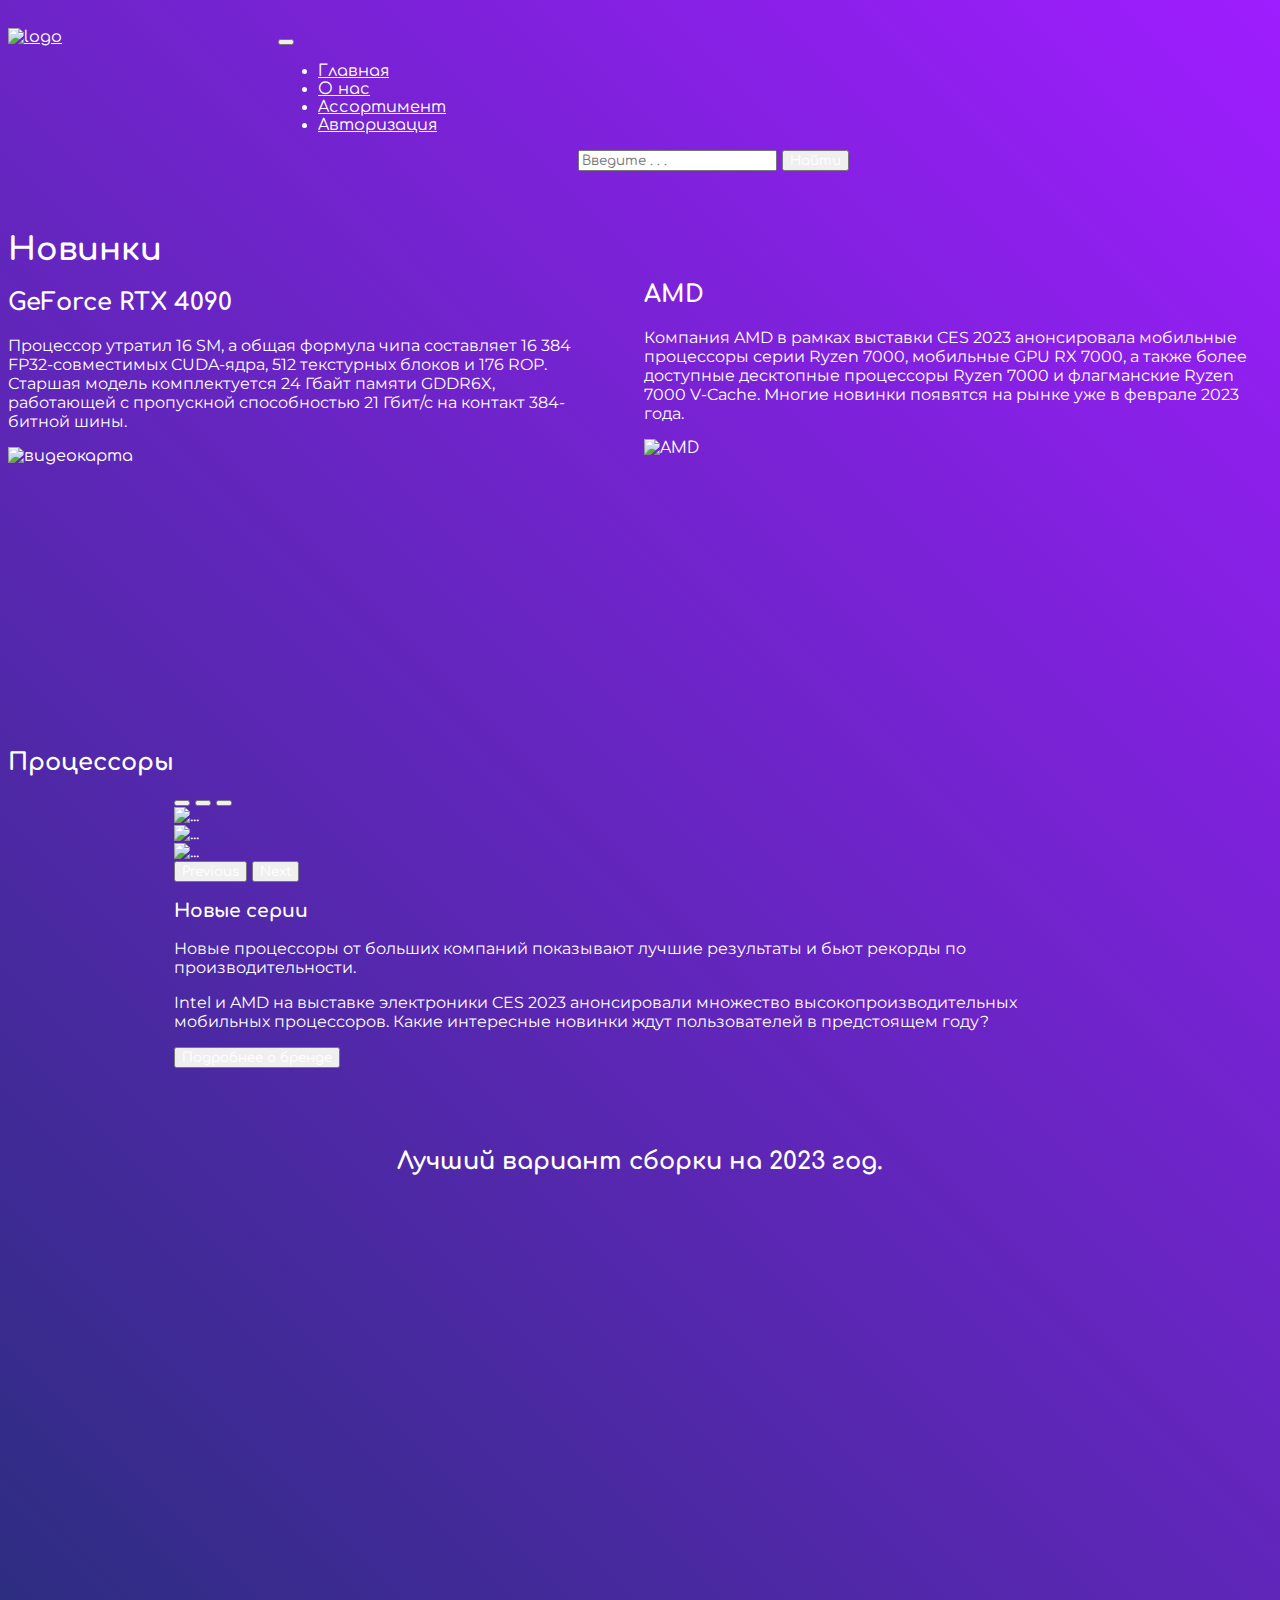
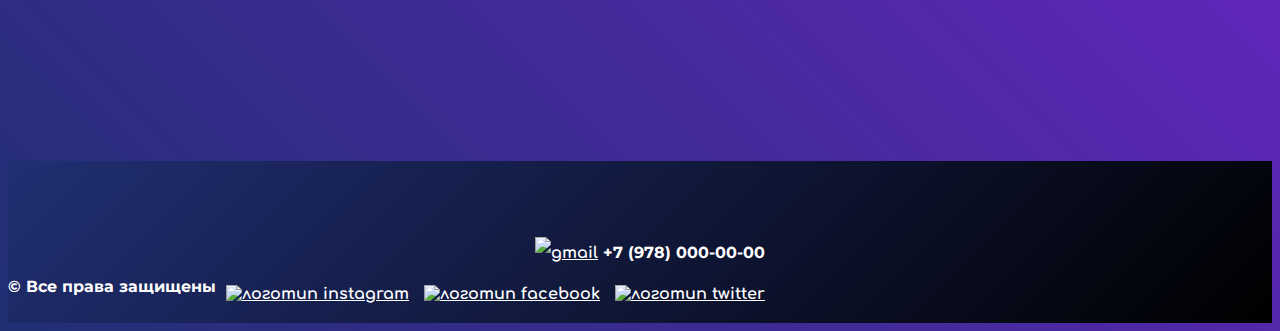
==== index.html @ 264ab77d "текст коммита" ====
<!DOCTYPE html>
<html lang="ru">
<head>
    <link rel="stylesheet" href="css/style.css">
    <meta charset="UTF-8">
    <meta http-equiv="X-UA-Compatible" content="IE=edge">
    <meta name="viewport" content="width=device-width, initial-scale=1.0">
    <link rel="shortcut icon" href="source/img/logoipsum-282.svg"/>
    <title>
       NetPC 
    </title>
    <link href="https://cdn.jsdelivr.net/npm/bootstrap@5.3.0-alpha1/dist/css/bootstrap.min.css" rel="stylesheet" integrity="sha384-GLhlTQ8iRABdZLl6O3oVMWSktQOp6b7In1Zl3/Jr59b6EGGoI1aFkw7cmDA6j6gD" crossorigin="anonymous">
</head>
<body>
    <header>
        <div class="container">
        <a class="logo_img" href="index.html"><img src="source/img/Frame 1.png" alt="logo"></a>
            <nav class="navbar navbar-expand">
                <div class="container-fluid">
                  <button class="navbar-toggler" type="button" data-bs-toggle="collapse" data-bs-target="#navbarTogglerDemo01" aria-controls="navbarTogglerDemo01" aria-expanded="false" aria-label="Toggle navigation">
                    <span class="navbar-toggler-icon"></span>
                  </button>
                  <div class="collapse navbar-collapse" id="navbarTogglerDemo01">
                    <ul class="navbar-nav me-auto mb-2 mb-lg-0">
                      <li class="nav-item">
                        <a class="nav-link active text-light" aria-current="page" href="#">Главная</a>
                      </li>
                      <li class="nav-item">
                        <a class="nav-link text-light" aria-current="page" href="html/about.html">О нас</a>
                      </li>
                      <li class="nav-item">
                        <a class="nav-link text-light" href="html/range.html">Ассортимент</a>
                      </li>
                      <li class="nav-item">
                        <a class="nav-link text-light" aria-current="page" href="html/authorization.html">Авторизация</a>
                      </li>
                    </ul>
                    <div class="search_padding">
                    <form class="d-flex" role="search">
                      <input class="form-control me-2" type="search" placeholder="Введите . . ." aria-label="Search">
                      <button class="btn btn-outline-light" type="submit">Найти</button>
                    </form>
                </div>
                  </div>
                </div>
              </nav>
    </header>
    <main>
        <section>
            
            <div class="container">
                
                <div class="videocard">
                <div class="about_geforce">
                    <h1>Новинки</h1>
                    <h2>GeForce RTX 4090</h2>
                    <p>Процессор утратил 16 SM, а общая формула чипа составляет 16 384 FP32-совместимых CUDA-ядра, 512 текстурных блоков и 176 ROP. Старшая модель комплектуется 24 Гбайт памяти GDDR6X, работающей с пропускной способностью 21 Гбит/с на контакт 384-битной шины.</p>
                    <div class="section_geforce--img"><img src="source/img/geforce-rtx-4090-product-photo-001-1-1030x451.png" alt="видеокарта">
                </div>
                </div>
                <div class="about_AMD">
                    <h2>AMD</h2>
                    <p>Компания AMD в рамках выставки CES 2023 анонсировала мобильные процессоры серии Ryzen 7000, мобильные GPU RX 7000, а также более доступные десктопные процессоры Ryzen 7000 и флагманские Ryzen 7000 V-Cache. Многие новинки появятся на рынке уже в феврале 2023 года.</p>
                    <div class="section_amd--img"><img src="source/img/amd_radeon_7000_rdna_3_rdna_2.jpg" alt="AMD"></div>
            </div>
        </div>
    </div>
            </div>
        </section>
        <section>
            <div class="container">
                    <h2>Процессоры</h2>
                    <div class="command-wrapper">
                        <div id="carouselExampleAutoplaying" class="carousel slide" data-bs-ride="carousel">
                            <div class="carousel-indicators">
                                <button type="button" data-bs-target="#carouselExampleIndicators" data-bs-slide-to="0" class="active" aria-current="true" aria-label="Slide 1"></button>
                                <button type="button" data-bs-target="#carouselExampleIndicators" data-bs-slide-to="1" aria-label="Slide 2"></button>
                                <button type="button" data-bs-target="#carouselExampleIndicators" data-bs-slide-to="2" aria-label="Slide 3"></button>
                            </div>
                            <div class="carousel-inner">
                            <div class="carousel-item active">
                                <img src="source/img/Без имени-3.png" class="d-block w-100" alt="...">
                            </div>
                            <div class="carousel-item">
                                <img src="source/img/intel_proc (1).png" class="d-block w-100" alt="...">
                            </div>
                            <div class="carousel-item">
                                <img src="source/img/CES.png" class="d-block w-100" alt="...">
                            </div>
                            </div>
                            <button class="carousel-control-prev" type="button" data-bs-target="#carouselExampleAutoplaying" data-bs-slide="prev">
                            <span class="carousel-control-prev-icon" aria-hidden="true"></span>
                            <span class="visually-hidden">Previous</span>
                            </button>
                            <button class="carousel-control-next" type="button" data-bs-target="#carouselExampleAutoplaying" data-bs-slide="next">
                            <span class="carousel-control-next-icon" aria-hidden="true"></span>
                            <span class="visually-hidden">Next</span>
                            </button>
                        </div>
                        <div class="command-text-wrapper">
                            <h3>Новые серии</h3>
                            <p class="section-command__text--first">Новые процессоры от больших компаний показывают лучшие результаты и бьют рекорды по производительности.</p>
                            <p class="section-command__text--second">Intel и AMD на выставке электроники CES 2023 анонсировали множество высокопроизводительных мобильных процессоров. Какие интересные новинки ждут пользователей в предстоящем году?</p>
                            <a href="https://www.amd.com/en/"><button class="btn btn-outline-light">Подробнее о бренде</button></a>
                        </div>
                    </div>
                </div>
            </div>
        </section>
        <section>
            <div class="container">
                <div class="section_assembly">
                <h2>Лучший вариант сборки на 2023 год.</h2>
                <iframe class="section_video" width="902" height="516" src="https://www.youtube.com/embed/U6rtLWLhX14" title="Сборка ПК за 500000 ₽. Февраль 2023 года. Лучший игровой компьютер [INTEL & AMD]" frameborder="0" allow="accelerometer; autoplay; clipboard-write; encrypted-media; gyroscope; picture-in-picture; web-share" allowfullscreen></iframe>
            </div>
            </div>
        </section>
    </main>
    <footer>
        <div class="container">
    <div class="footer-content-wrapper">
        <div class="rights-wrapper">
            <p class="footer__text--rights">© Все права защищены
                
            </p>
        </div>
    
        <div class="footer-cantact-wrapper">
            <p>
                <a href="https://gmail.com"><img src="source/img/mailing-service-email.png" alt="gmail"></a>
                +7 (978) 000-00-00 <br>
                
            </p>
            <div class="icons-wrapper">
                
                <a href="https://instagram.com"><img src="source/img/computer-logo-instagram.png" alt="логотип instagram"></a>
                <a href="https://facebook.com"><img src="source/img/computer-logo-facebook-2.png" alt="логотип facebook"></a>
                <a href="https://twitter.com"><img src="source/img/computer-logo-twitter.png" alt="логотип twitter"></a>
            </div>
        </div>
    </div>
    </div>
    </footer>
    <script src="https://cdn.jsdelivr.net/npm/bootstrap@5.3.0-alpha1/dist/js/bootstrap.bundle.min.js" integrity="sha384-w76AqPfDkMBDXo30jS1Sgez6pr3x5MlQ1ZAGC+nuZB+EYdgRZgiwxhTBTkF7CXvN" crossorigin="anonymous"></script>
</body>
</html>
---- css/style.css ----
@import url('https://fonts.googleapis.com/css2?family=Comfortaa:wght@400;700&display=swap');
@import url('https://fonts.googleapis.com/css2?family=Montserrat:wght@400;700&display=swap');
@import url('https://fonts.googleapis.com/css2?family=Kanit:wght@400;700&display=swap');
*{
    font-family: 'Comfortaa', cursive;
    color: white;
}
p{
    font-family: 'Montserrat', sans-serif;
}
body{
    background: rgb(32,47,115);
    background: linear-gradient(45deg, rgba(32,47,115,1) 0%, rgba(159,29,255,1) 100%);
    background-repeat: no-repeat;
}
footer{
    background: rgb(32,47,115);
    background: linear-gradient(135deg, rgba(32,47,115,1) 0%, rgba(0,0,0,1) 100%);
    max-height: 300px;
}
.navbar{
    color: white;
}
.header_nav_list{
    display: flex;
    list-style-type: none;
}
.logo_img{
    display: flex;
    height: 120px;
    width: 120px;
    padding-right: 150px;
}
.header_nav_list {
    float: left;
}
.header_nav_list{
    display: flex;
    padding-left: 20px;
}
.container{
    display: flex;
    max-width: 1400px;
    padding:  20px 0px;
}
.section_geforce--img{
    display: flex;
    width: 300px;
    height: 200px;
}
.section_amd--img{
    display: flex;
    width: 400px;
    height: 250px;
}
.videocard{
    display: flex;
}
.about_AMD{
    margin-left: 50px;
    margin-top: 50px;
}
.search_padding{
    padding-left: 300px;
}
.carousel-item{
    max-height: 500px;
}
.command-wrapper{
    padding-right: 250px;
    padding-top: 60px;
}
.section_assembly{
    display: flex;
    flex-wrap: wrap;
    justify-content: center;
    padding-top: 20px;
    padding-bottom: 30px;
}
.section_video{
    border-radius: 30px;
    display: flex;
    flex-wrap: wrap;
    justify-content: center;
}
.footer__text--rights{
    margin-bottom: 0px;
}
.footer__text--rights{
    margin-bottom: 0px;
}
.footer-cantact-wrapper{
    text-align: right;
}
.footer-content-wrapper .icons-wrapper img{
    padding-left: 10px;
}
.footer-content-wrapper p{
    line-height: 200%;
}
.footer-content-wrapper{
    display: flex;
    justify-content: space-between;
    align-items: flex-end;
    margin-top: 40px;
    font-weight: 700;
}
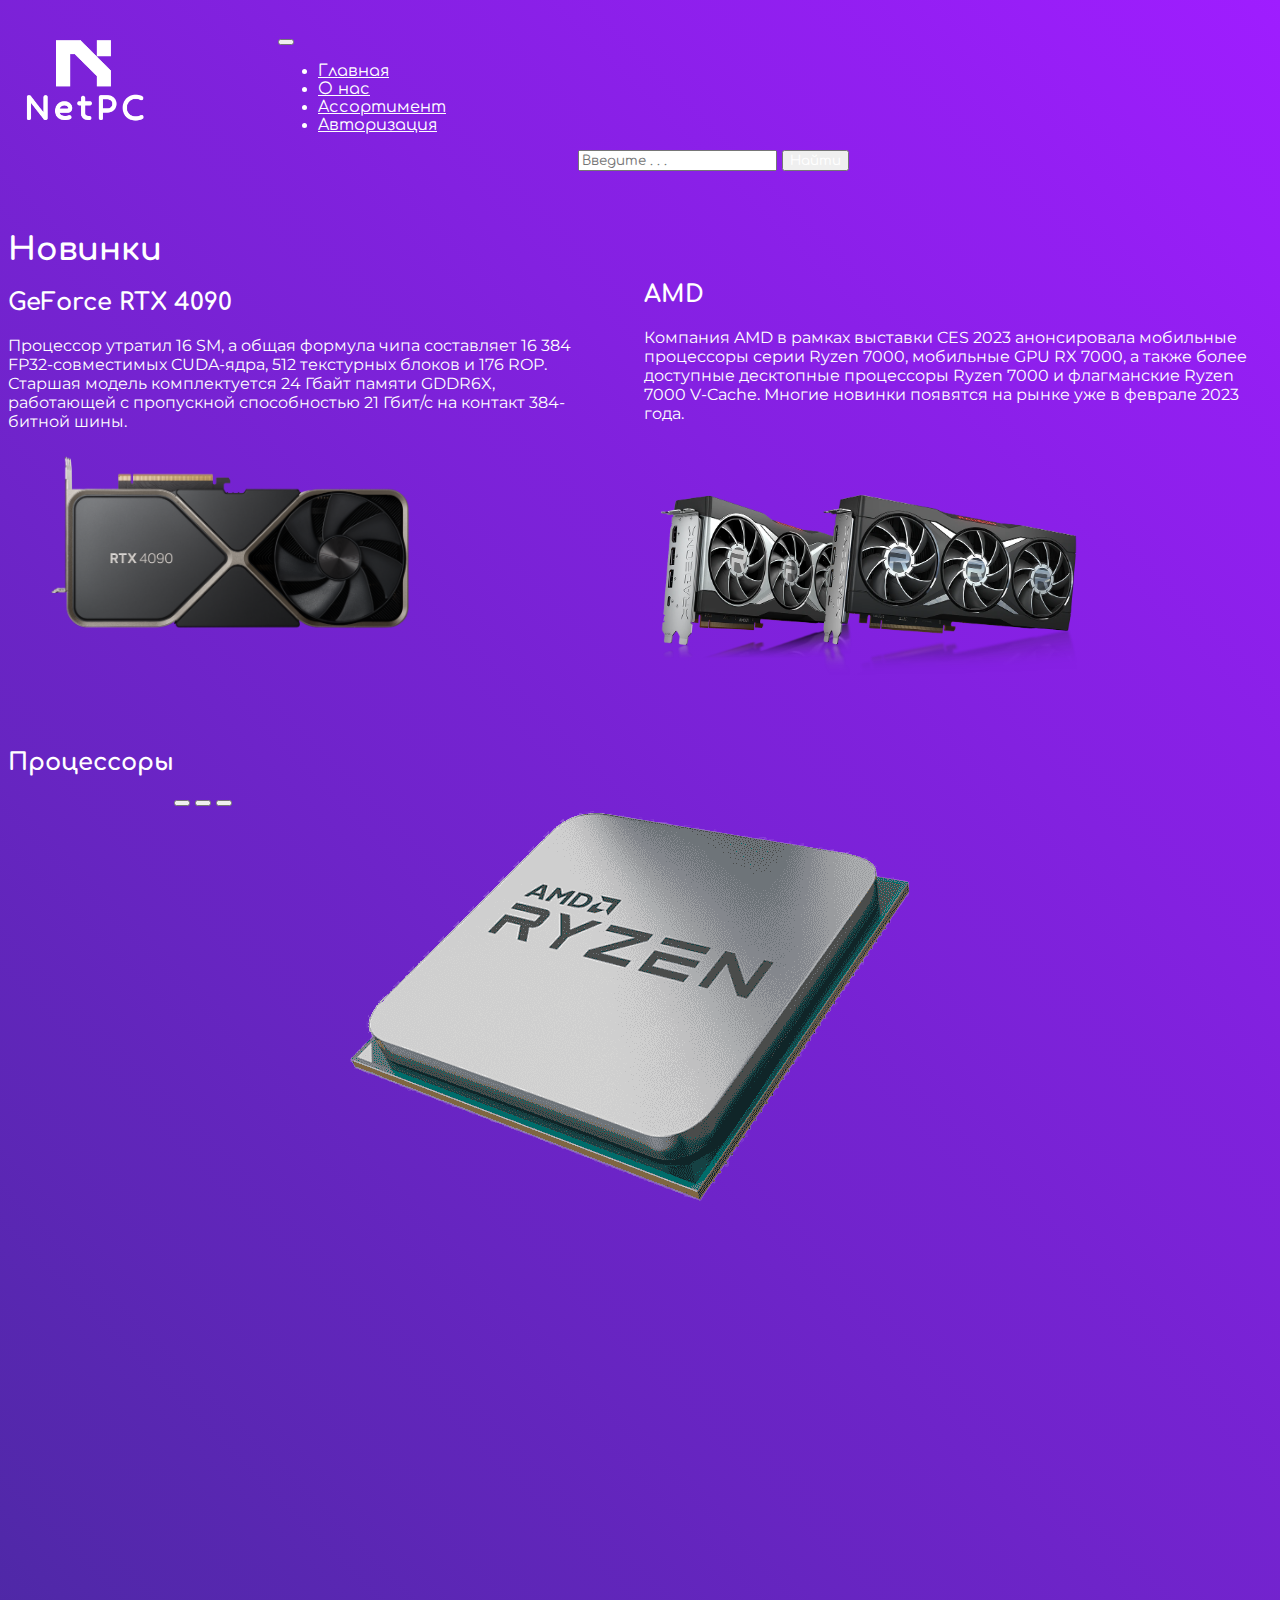
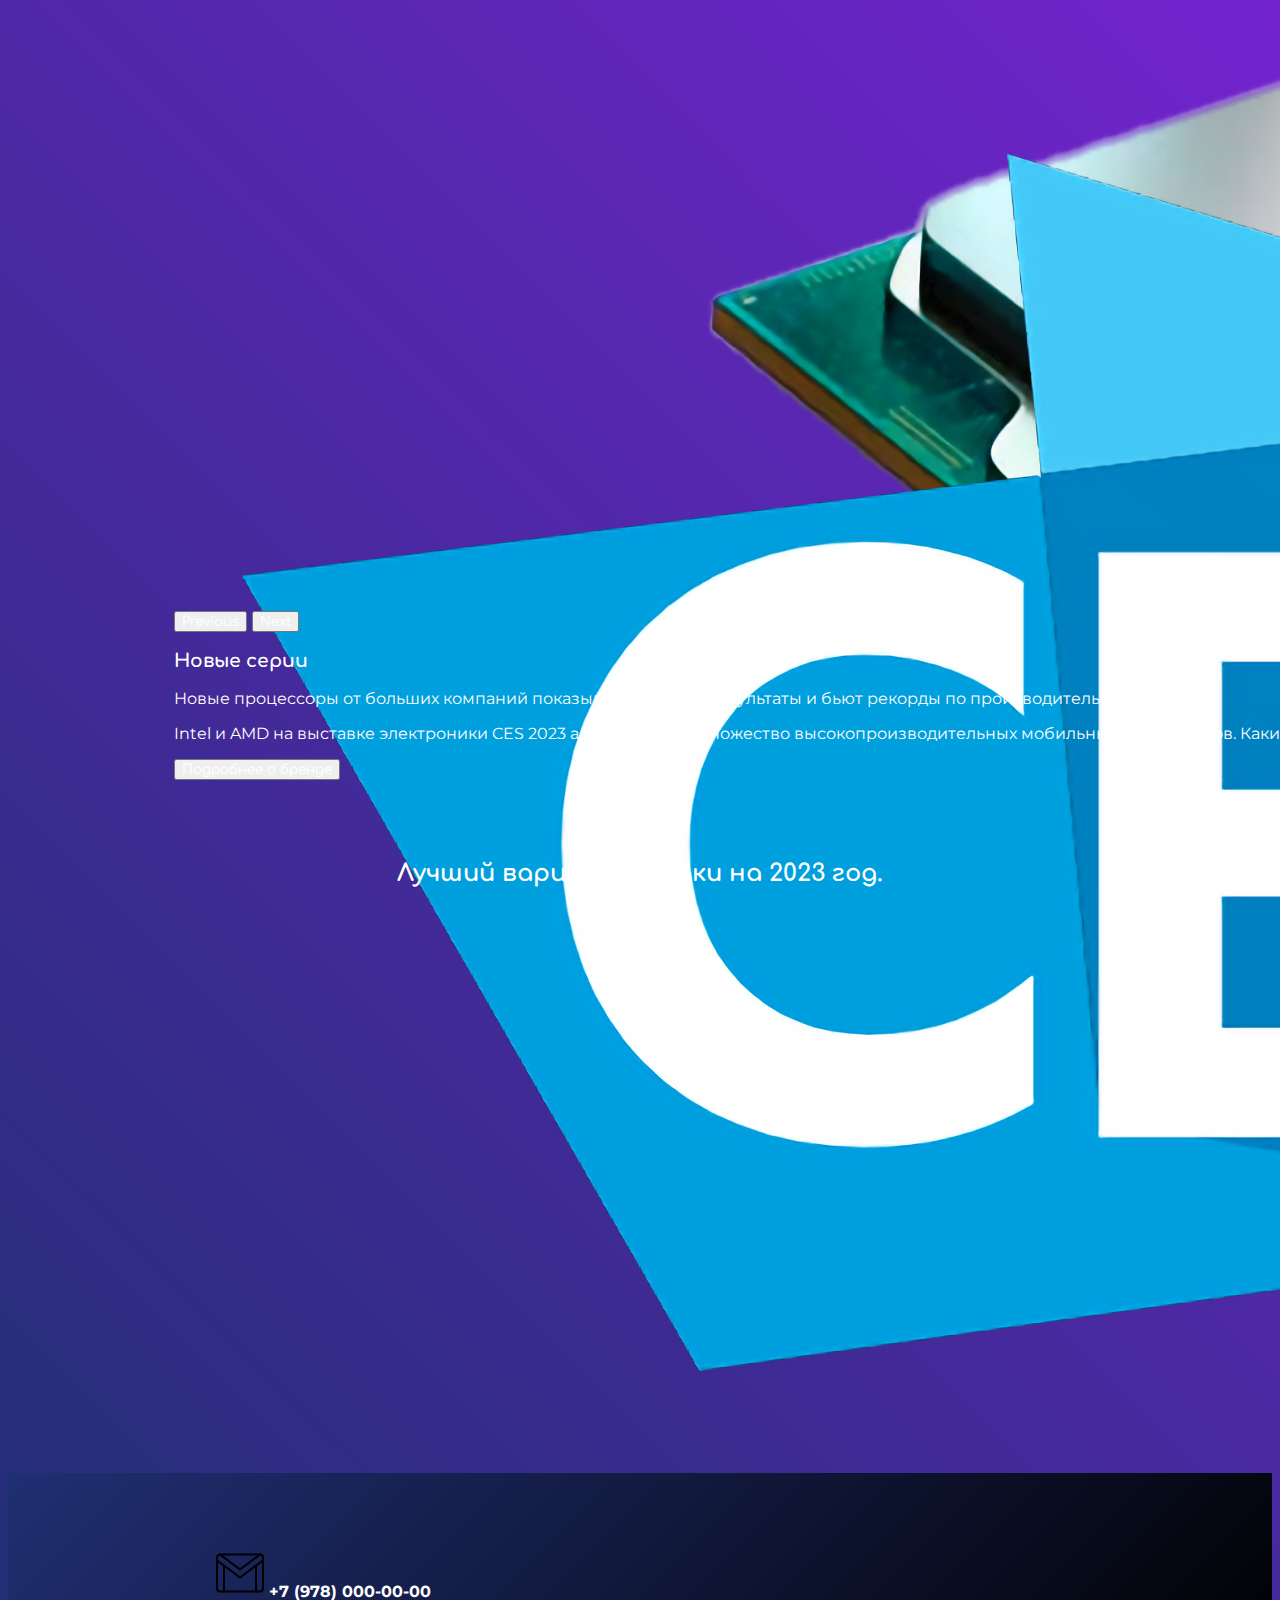
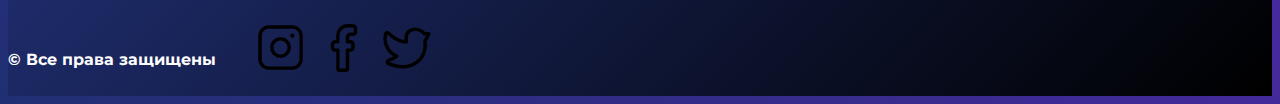
==== commit f30fceaf: "Update index.html" ====
--- a/index.html
+++ b/index.html
@@ -14,7 +14,7 @@
 <body>
     <header>
         <div class="container">
-        <a class="logo_img" href="index.html"><img src="source/img/Frame 1.png" alt="logo"></a>
+        <a class="logo_img" href="index.html"><img src="img/Frame 1.png" alt="logo"></a>
             <nav class="navbar navbar-expand">
                 <div class="container-fluid">
                   <button class="navbar-toggler" type="button" data-bs-toggle="collapse" data-bs-target="#navbarTogglerDemo01" aria-controls="navbarTogglerDemo01" aria-expanded="false" aria-label="Toggle navigation">
@@ -55,13 +55,13 @@
                     <h1>Новинки</h1>
                     <h2>GeForce RTX 4090</h2>
                     <p>Процессор утратил 16 SM, а общая формула чипа составляет 16 384 FP32-совместимых CUDA-ядра, 512 текстурных блоков и 176 ROP. Старшая модель комплектуется 24 Гбайт памяти GDDR6X, работающей с пропускной способностью 21 Гбит/с на контакт 384-битной шины.</p>
-                    <div class="section_geforce--img"><img src="source/img/geforce-rtx-4090-product-photo-001-1-1030x451.png" alt="видеокарта">
+                    <div class="section_geforce--img"><img src="img/geforce-rtx-4090-product-photo-001-1-1030x451.png" alt="видеокарта">
                 </div>
                 </div>
                 <div class="about_AMD">
                     <h2>AMD</h2>
                     <p>Компания AMD в рамках выставки CES 2023 анонсировала мобильные процессоры серии Ryzen 7000, мобильные GPU RX 7000, а также более доступные десктопные процессоры Ryzen 7000 и флагманские Ryzen 7000 V-Cache. Многие новинки появятся на рынке уже в феврале 2023 года.</p>
-                    <div class="section_amd--img"><img src="source/img/amd_radeon_7000_rdna_3_rdna_2.jpg" alt="AMD"></div>
+                    <div class="section_amd--img"><img src="img/amd_radeon_7000_rdna_3_rdna_2.jpg" alt="AMD"></div>
             </div>
         </div>
     </div>
@@ -79,13 +79,13 @@
                             </div>
                             <div class="carousel-inner">
                             <div class="carousel-item active">
-                                <img src="source/img/Без имени-3.png" class="d-block w-100" alt="...">
+                                <img src="img/Без имени-3.png" class="d-block w-100" alt="...">
                             </div>
                             <div class="carousel-item">
-                                <img src="source/img/intel_proc (1).png" class="d-block w-100" alt="...">
+                                <img src="img/intel_proc (1).png" class="d-block w-100" alt="...">
                             </div>
                             <div class="carousel-item">
-                                <img src="source/img/CES.png" class="d-block w-100" alt="...">
+                                <img src="img/CES.png" class="d-block w-100" alt="...">
                             </div>
                             </div>
                             <button class="carousel-control-prev" type="button" data-bs-target="#carouselExampleAutoplaying" data-bs-slide="prev">
@@ -127,15 +127,15 @@
     
         <div class="footer-cantact-wrapper">
             <p>
-                <a href="https://gmail.com"><img src="source/img/mailing-service-email.png" alt="gmail"></a>
+                <a href="https://gmail.com"><img src="img/mailing-service-email.png" alt="gmail"></a>
                 +7 (978) 000-00-00 <br>
                 
             </p>
             <div class="icons-wrapper">
                 
-                <a href="https://instagram.com"><img src="source/img/computer-logo-instagram.png" alt="логотип instagram"></a>
-                <a href="https://facebook.com"><img src="source/img/computer-logo-facebook-2.png" alt="логотип facebook"></a>
-                <a href="https://twitter.com"><img src="source/img/computer-logo-twitter.png" alt="логотип twitter"></a>
+                <a href="https://instagram.com"><img src="img/computer-logo-instagram.png" alt="логотип instagram"></a>
+                <a href="https://facebook.com"><img src="img/computer-logo-facebook-2.png" alt="логотип facebook"></a>
+                <a href="https://twitter.com"><img src="img/computer-logo-twitter.png" alt="логотип twitter"></a>
             </div>
         </div>
     </div>
@@ -143,4 +143,4 @@
     </footer>
     <script src="https://cdn.jsdelivr.net/npm/bootstrap@5.3.0-alpha1/dist/js/bootstrap.bundle.min.js" integrity="sha384-w76AqPfDkMBDXo30jS1Sgez6pr3x5MlQ1ZAGC+nuZB+EYdgRZgiwxhTBTkF7CXvN" crossorigin="anonymous"></script>
 </body>
-</html>+</html>
